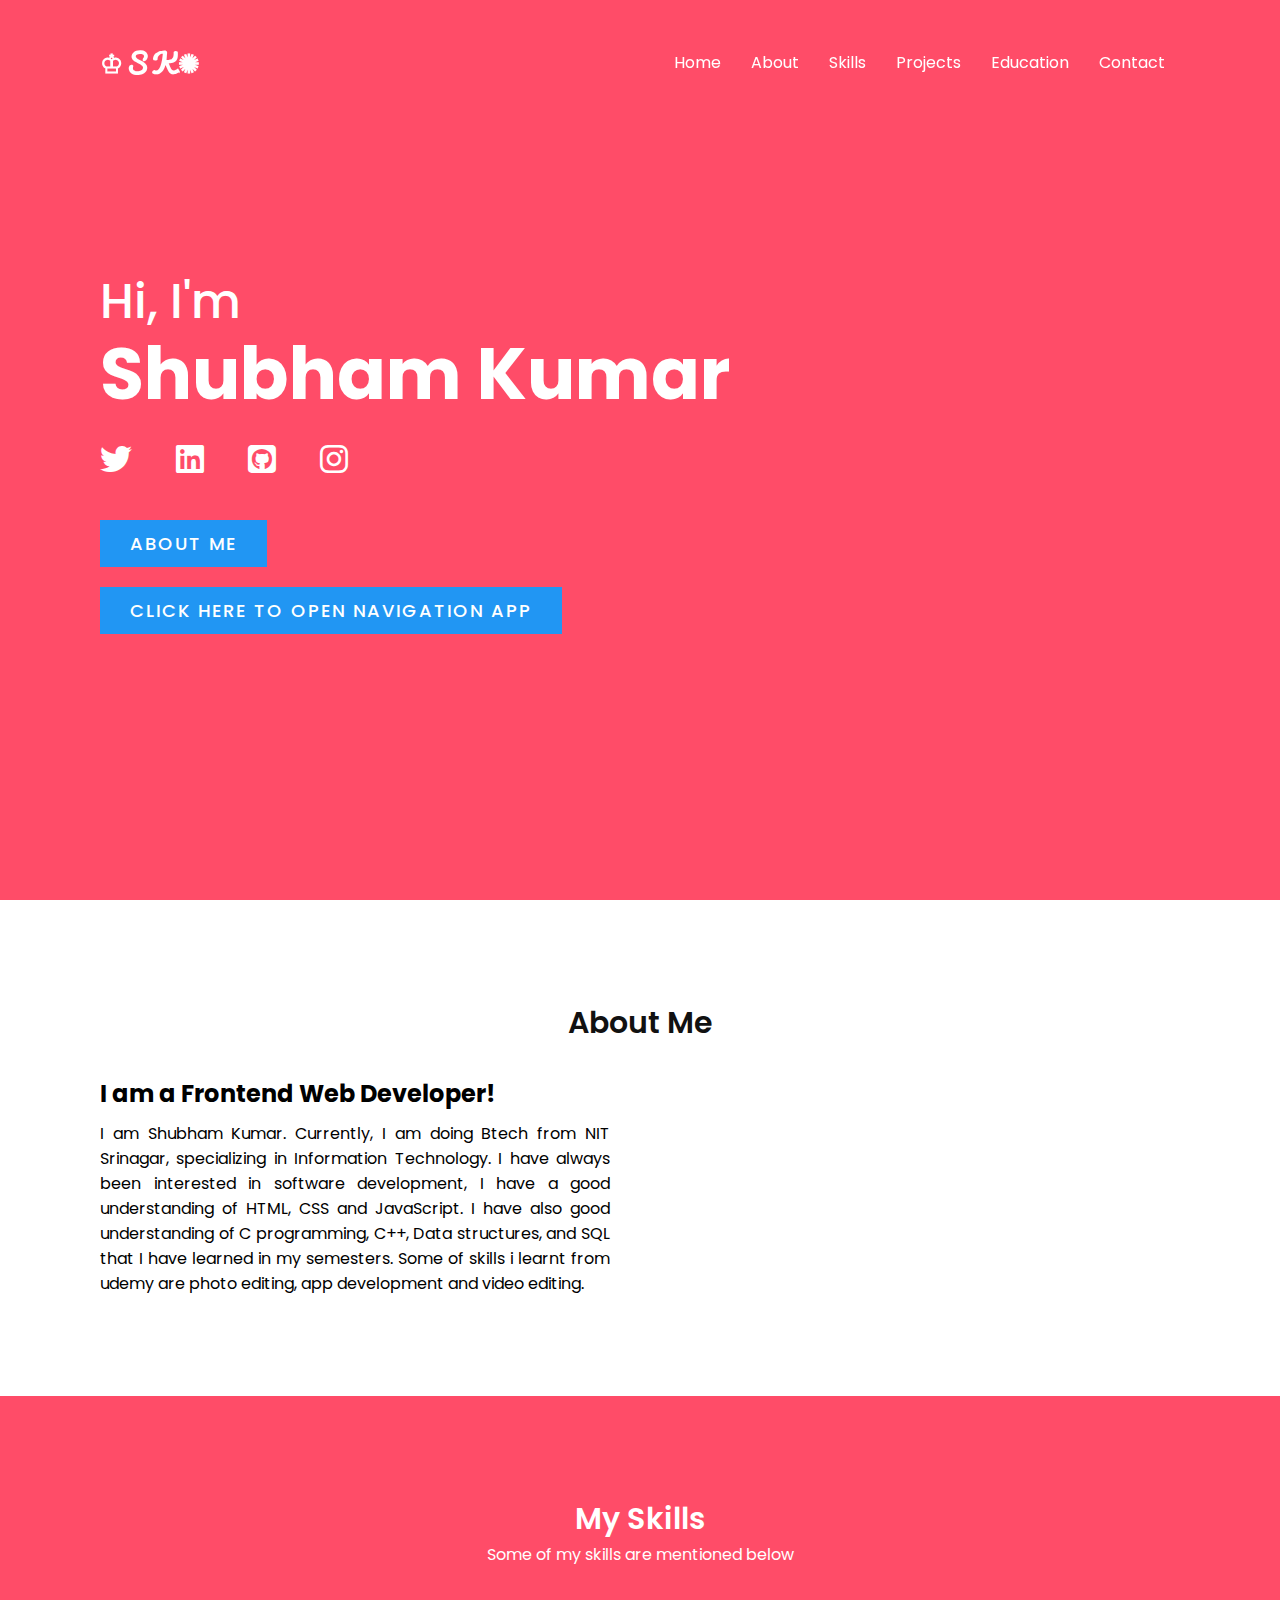
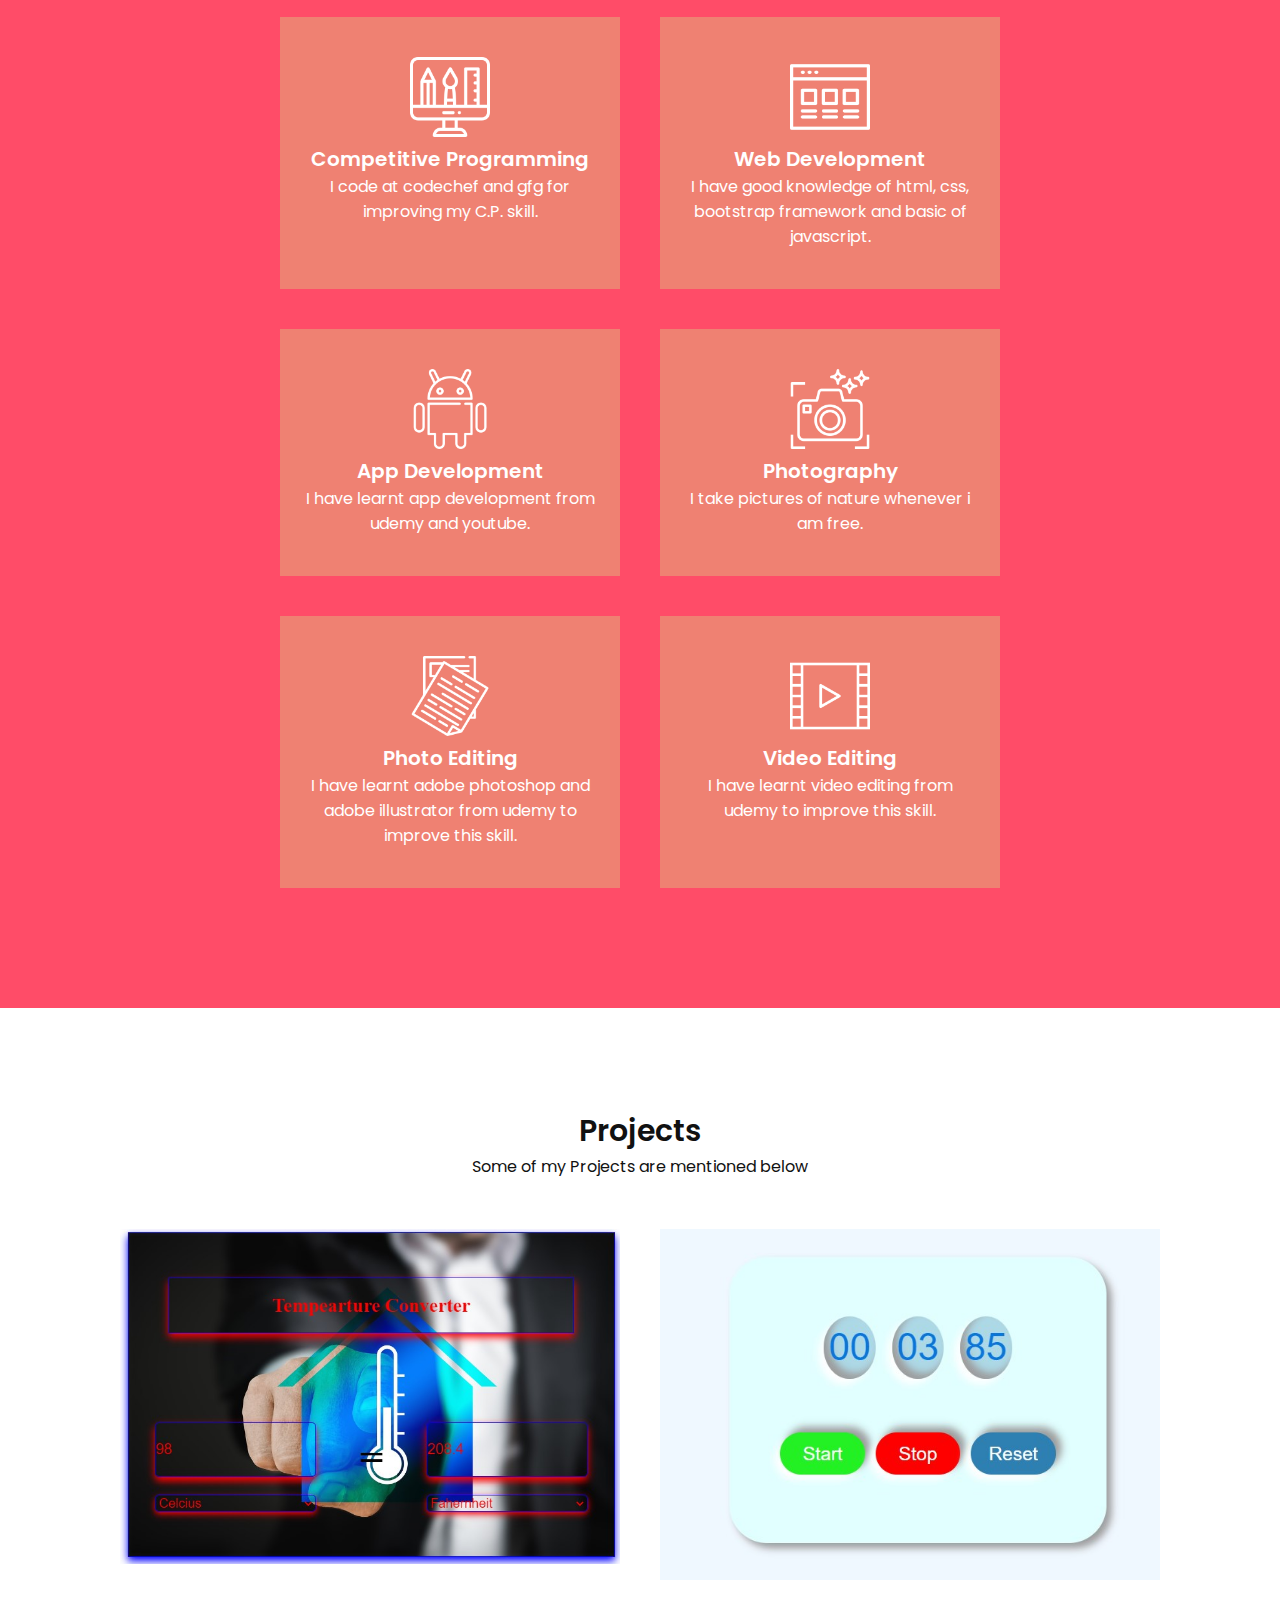
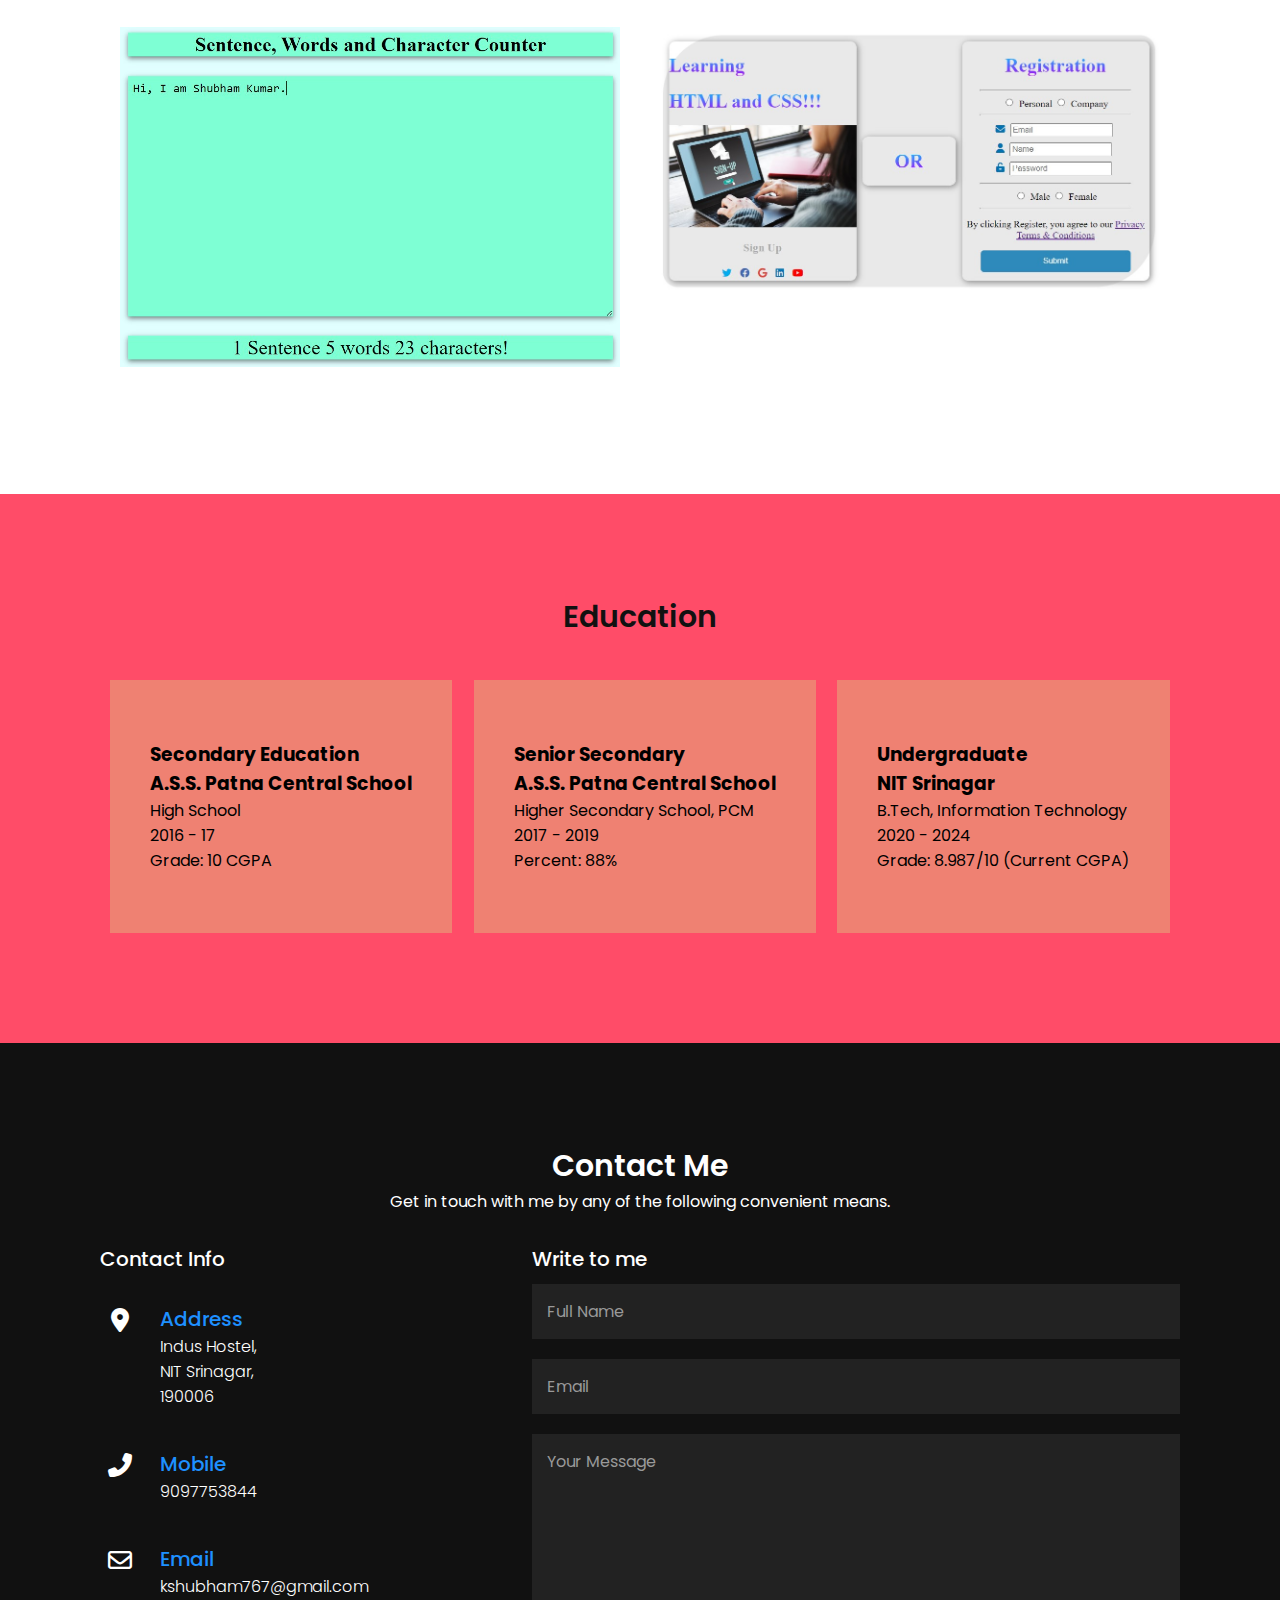
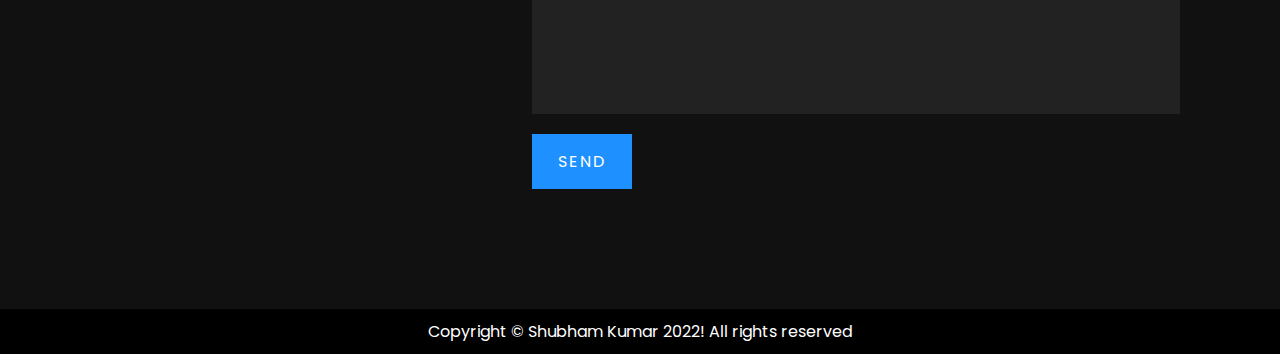
==== index.html @ 20bcbeb9 "Initial Commit" ====
<!DOCTYPE html>
<html lang="en">
<head>
  <meta charset="UTF-8" />
  <meta http-equiv="X-UA-Compatible" content="IE=edge" />
  <meta name="viewport" content="width=device-width, initial-scale=1.0" />
  <title>Personal Profile</title>
  <link rel="stylesheet" href="./css/styleprofile.css" />
  <link rel="stylesheet" href="https://use.fontawesome.com/releases/v5.15.4/css/all.css"
    integrity="sha384-DyZ88mC6Up2uqS4h/KRgHuoeGwBcD4Ng9SiP4dIRy0EXTlnuz47vAwmeGwVChigm" crossorigin="anonymous" />
  <link rel="stylesheet" href="https://cdnjs.cloudflare.com/ajax/libs/font-awesome/6.1.1/css/all.min.css">
</head>
<body>
  <header>
    <a href="#" class="logo logofont">&#9812;SK&#10042;</a>
    <div class="toggle" onclick="toggleMenu();"></div>
    <ul class="menu">
      <li><a href="#home" onclick="toggleMenu();">Home</a></li>
      <li><a href="#about" onclick="toggleMenu();">About</a></li>
      <li><a href="#skills" onclick="toggleMenu();">Skills</a></li>
      <li><a href="#project" onclick="toggleMenu();">Projects</a></li>
      <li>
        <a href="#education" onclick="toggleMenu();">Education</a>
      </li>
      <li><a href="#contact" onclick="toggleMenu();">Contact</a></li>
    </ul>
  </header>
  <section class="banner" id="home">
    <div class="textbx">
      <h2>
        Hi, I'm
        <br />
        <span> Shubham Kumar</span>
      </h2>
      <a href="https://twitter.com/kshubham767" target="_blank"><i
          class="social-icon fa-brands fa-twitter fa-2xl"></i></a>
      <a href="https://www.linkedin.com/in/shubham-kumar-219696179/" target="_blank"><i
          class="social-icon fa-brands fa-linkedin fa-2xl"></i></a>
      <a href="https://github.com/kshubham767" target="_blank"><i
          class="social-icon fa-brands fa-github-square fa-2xl"></i></a>
      <a href="https://www.instagram.com/shubham__singh__18/" target="_blank"><i
          class="social-icon fa-brands fa-instagram fa-2xl"></i></a><br>
      <a href="#about" class="btn">About Me</a><br>
      <a href="https://dash.gallery/dash-uber-rides-demo/" class="btn" target="_blank">Click Here To Open Navigation App</a>
    </div>
  </section>
  <section class="about" id="about">
    <div class="heading">
      <h2>About Me</h2>
    </div>
    <div class="content">
      <div class="contentbx w50">
        <h3>I am a Frontend Web Developer!</h3>
        <p>
          I am Shubham Kumar. Currently, I am doing Btech from NIT Srinagar, specializing
          in Information Technology. I have always been interested in software development,
          I have a good understanding of HTML, CSS and JavaScript. I have also good understanding of C programming, C++,
          Data structures,
          and SQL that I have learned in my semesters. Some of skills i learnt from udemy are photo editing, app
          development and video editing.
        </p>
      </div>
      <div class="w50">
        <img src="./images/img2.jpg" alt="" />
      </div>
    </div>
  </section>
  <section class="skills" id="skills">
    <div class="heading white">
      <h2>My Skills</h2>
      <p>Some of my skills are mentioned below</p>
    </div>
    <div class="content">
      <div class="skillsbx">
        <img src="./images/icon1.png" alt="" />
        <h2>Competitive Programming</h2>
        <p>
          I code at codechef and gfg for improving my C.P. skill.
        </p>
      </div>
      <div class="skillsbx">
        <img src="./images/icon2.png" alt="" />
        <h2>Web Development</h2>
        <p>
          I have good knowledge of html, css, bootstrap framework and basic of javascript.
        </p>
      </div>
      <div class="skillsbx">
        <img src="./images/icon3.png" alt="" />
        <h2>App Development</h2>
        <p>
          I have learnt app development from udemy and youtube.
        </p>
      </div>
      <div class="skillsbx">
        <img src="./images/icon4.png" alt="" />
        <h2>Photography</h2>
        <p>
          I take pictures of nature whenever i am free.
        </p>
      </div>
      <div class="skillsbx">
        <img src="./images/icon5.png" alt="" />
        <h2>Photo Editing</h2>
        <p>
          I have learnt adobe photoshop and adobe illustrator from udemy to improve this skill.
        </p>
      </div>
      <div class="skillsbx">
        <img src="./images/icon6.png" alt="" />
        <h2>Video Editing</h2>
        <p>
          I have learnt video editing from udemy to improve this skill.
        </p>
      </div>
    </div>
  </section>
  <section class="project" id="project">
    <div class="heading">
      <h2>Projects</h2>
      <p>Some of my Projects are mentioned below</p>
    </div>
    <div class="content">
      <div class="projectbx">
        <a href="./differentSections/TempConv/index.html" target="_blank"><img src="./images/proj1.jpg" alt="" /></a>
      </div>
      <div class="projectbx">
        <a href="./differentSections/Stopwatch/stopwatch.html" target="_blank"><img src="./images/proj2.jpg" alt="" /></a>
      </div>
      <div class="projectbx">
        <a href="./differentSections/Counter/index.html" target="_blank"><img src="./images/proj3.jpg" alt="" /></a>
      </div>
      <div class="projectbx">
        <a href="./differentSections/Registration/index.html" target="_blank"><img src="./images/proj4.jpg" alt="" /></a>
      </div>
    </div>
  </section>
  <section class="education" id="education">
    <div class="heading">
      <h2>Education</h2>
      <p>
      </p>
    </div>
    <div class="content">
      <div class="educationbx">
        <h3>Secondary Education<br><span>A.S.S. Patna Central School</span></h3>
        <p>
          High School<br>
          2016 - 17<br>
          Grade: 10 CGPA
        </p>
      </div>
      <div class="educationbx">
        <h3>Senior Secondary<br><span>A.S.S. Patna Central School</span></h3>
        <p>
          Higher Secondary School, PCM<br>
          2017 - 2019<br>
          Percent: 88%
        </p>
      </div>
      <div class="educationbx">
        <h3>Undergraduate <br><span>NIT Srinagar</span></h3>
        <p>
          B.Tech, Information Technology<br>
          2020 - 2024<br>
          Grade: 8.987/10 (Current CGPA)
        </p>
      </div>
    </div>
  </section>
  <!--Contact me-->
  <section class="contact" id="contact">
    <div class="heading white">
      <h2>Contact Me</h2>
      <p>
        Get in touch with me by any of the following convenient means.
      </p>
    </div>
    <div class="content">
      <div class="contactinfo">
        <h3>Contact Info</h3>
        <div class="contactinfobx">
          <div class="box">
            <div class="icon">
              <i class="fas fa-map-marker-alt"></i>
            </div>
            <div class="text">
              <h3>Address</h3>
              <p>
                Indus Hostel, <br />NIT Srinagar,<br />190006
              </p>
            </div>
          </div>
          <div class="box">
            <div class="icon">
              <i class="fas fa-phone-alt"></i>
            </div>
            <div class="text">
              <h3>Mobile</h3>
              <p>9097753844</p>
            </div>
          </div>
          <div class="box">
            <div class="icon">
              <i class="far fa-envelope"></i>
            </div>
            <div class="text">
              <h3>Email</h3>
              <p>kshubham767@gmail.com</p>
            </div>
          </div>
        </div>
      </div>
      <div class="formbx">
        <form action="">
          <h3>Write to me</h3>
          <input type="text" id="text" placeholder="Full Name" />
          <input type="email" id="email" placeholder="Email" />
          <textarea name="" id="" cols="25" rows="10" placeholder="Your Message"></textarea>
          <input type="submit" id="submit" value="Send" />
        </form>
      </div>
    </div>
  </section>
  <section class="copyright">
    <p>Copyright &copy; Shubham Kumar 2022! All rights reserved</p>
  </section>
  <script>
    window.addEventListener("scroll", function () {
      var header = document.querySelector("header");
      header.classList.toggle("sticky", window.scrollY > 0);
    });
    function toggleMenu() {
      var menuToggle = document.querySelector(".toggle");
      menuToggle.classList.toggle("active");
      var menu = document.querySelector(".menu");
      menu.classList.toggle("active");
    }
  </script>
</body>
</html>
---- css/styleprofile.css ----
@import url("https://fonts.googleapis.com/css2?family=Poppins:wght@300;400;600;700&display=swap");
* {
  margin: 0;
  padding: 0;
  box-sizing: border-box;
  font-family: "Poppins", sans-serif;
  scroll-behavior: smooth;
}
@font-face {
  font-family: fontlogo;
  src: url("../fonts/Pacifico.ttf");
}
section {
  padding: 100px;
}
.banner {
  background:#ff4c68;
  min-height: 100vh;
  position: relative;
  background-size: cover;
  background-position: right;
  display: flex;
  justify-content: space-between;
  align-items: center;
}
.banner h2 {
  font-size: 3em;
  color: #fff;
  font-weight: 500;
  line-height: 1.5em;
}
.banner h2 span {
  font-size: 1.5em;
  font-weight: 700;
}
.banner h3 {
  font-size: 1.5em;
  color: #fff;
  font-weight: 500;
}
.social-icon{
  margin: 40px 40px 40px 0px;
  color: #fff;
}
.btn {
  position: relative;
  background: #2196f3;
  display: inline-block;
  color: #fff;
  padding: 10px 30px;
  font-size: 18px;
  text-transform: uppercase;
  text-decoration: none;
  margin-top: 20px;
  letter-spacing: 2px;
  font-weight: 500;
}
header {
  position: fixed;
  top: 0;
  left: 0;
  padding: 40px 100px;
  z-index: 1000;
  width: 100%;
  display: flex;
  justify-content: space-between;
  align-items: center;
  transition: 0.5s;
}
/* ... */

header.sticky {
  background: #fff;
  padding: 30px 100px;
  box-shadow: 0 5px 20px rgba(0, 0, 0, 0.1);
}

/* ... */
header .logo {
  color: #fff;
  font-weight: 700;
  letter-spacing: 3px;
  font-size: 1.6rem;
  text-transform: uppercase;
  text-decoration: none;
}

.logofont {
  font-family: fontlogo;
}

/* ... */

header.sticky .logo {
  color: #111;
}
/* ... */

header ul {
  position: relative;
  display: flex;
}
header ul li {
  list-style-type: none;
  position: relative;
}
header ul li a {
  position: relative;
  display: inline-block;
  color: #fff;
  margin: 0 15px;
  text-decoration: none;
}
/* .... */

header.sticky ul li a {
  color: #111;
}
/* .... */

.heading {
  width: 100%;
  text-align: center;
  margin-bottom: 30px;
  color: #111;
}
.heading h2 {
  font-weight: 600;
  font-size: 30px;
}
.content {
  display: flex;
  justify-content: space-between;
}
.contentbx h3 {
  font-size: 24px;
  margin-bottom: 10px;
}
.contentbx {
  padding-right: 30px;
}
.contentbx p {
  text-align: justify;
}
.w50 {
  min-width: 50%;
}
.w50 img {
  max-width: 100%;
}
.skills {
  background: #ff4c68;
}
.heading.white {
  color: #fff;
}
.skills .content {
  display: flex;
  justify-content: center;
  flex-wrap: wrap;
  /* flex-direction: row; */
}
.skills .content .skillsbx {
  padding: 40px 20px;
  background: #ef8172;
  color: #fff;
  max-width: 340px;
  margin: 20px;
  text-align: center;
  transition: 0.5s;
}
.skills .content .skillsbx:hover {
  background: dodgerblue;
}
.skills .content .skillsbx img {
  max-width: 80px;
  filter: invert(1);
}
.skills .content .skillsbx h2 {
  font-size: 20px;
  font-weight: 600;
}

.project .content {
  display: flex;
  justify-content: space-between;
  flex-wrap: wrap;
}
.project .content .projectbx {
  width: 50%;
  padding: 20px;
}
.project .content .projectbx img {
  max-width: 100%;
}
.education{
  background:#ff4c68;
}
.education .content {
  display: flex;
  justify-content: space-between;
  flex-wrap: wrap;
}
.education .content .educationbx {
  max-width: calc(50% - 40px);
  padding: 60px 40px;
  margin: 10px;
  background: #ef8172;
}
.education .content .educationbx:hover {
  background: dodgerblue;
}
.eduaction .content .educationbx p {
  color: #fff;
  font-style: italic;
  font-size: 16px;
  font-weight: 200;
}
.education .content .eduactionbx h3 {
  text-align: end;
  font-size: 20px;
  font-weight: 600;
  color: #fff;
  line-height: 1em;
}
.eduaction .content .educationbx h3 span {
  font-size: 14px;
  font-weight: 400;
}

.contact {
  background: #111;
}

.formbx {
  min-width: 60%;
}
.formbx form {
  display: flex;
  flex-direction: column;
}

.formbx form h3,
.contactinfo h3 {
  color: #fff;
  font-size: 20px;
  font-weight: 500;
  margin-bottom: 10px;
}

.formbx form input,
.formbx form textarea {
  margin-bottom: 20px;
  padding: 15px;
  font-size: 16px;
  border: none;
  outline: none;
  background: #222;
  color: #fff;
  resize: none;
}
.formbx form textarea {
  min-height: 200px;
}

.formbx form input::placeholder,
.formbx form textarea::placeholder {
  color: #999;
}

.formbx form input[type="submit"] {
  max-width: 100px;
  background: dodgerblue;
  cursor: pointer;
  text-transform: uppercase;
  letter-spacing: 2px;
}

.contactinfo {
  min-width: 40%;
}
.contactinfobx {
  position: relative;
}
.contactinfobx .box {
  position: relative;
  padding: 20px 0;
  display: flex;
}
.contactinfobx .box .icon {
  min-width: 40px;
  padding-top: 4px;
  color: #fff;
  display: flex;
  justify-content: center;
  align-items: flex-start;
  font-size: 24px;
}
.contactinfobx .box .text {
  display: flex;
  margin-left: 20px;
  font-size: 16px;
  color: #fff;
  flex-direction: column;
  font-weight: 300;
}
.contactinfobx .box .text h3 {
  color: dodgerblue;
  font-weight: 500;
  margin-bottom: 0;
}

.copyright {
  background: #000;
  color: #fff;
  padding: 10px;
  text-align: center;
}
.autoinput {
  color: dodgerblue;
}


/* responsive layout */

@media (max-width: 991px) {
  header,
  header.sticky {
    padding: 20px 50px;
    z-index: 3;
  }
  .menu {
    position: fixed;
    top: 85px;
    left: -100%;
    display: block;
    padding: 100px 50px;
    text-align: center;
    width: 100%;
    height: 100vh;
    background: #fff;
    transition: 0.5s;
    border-top: 1px solid rgba(0, 0, 0, 0.2);
    z-index: 2;
  }
  .menu.active {
    left: 0;
  }
  header ul li a {
    color: #111;
    font-size: 24px;
    margin: 10px;
  }
  .toggle {
    width: 40px;
    height: 40px;
    background: url("../images/menu.png");
    background-position: center;
    background-repeat: no-repeat;
    background-size: 30px;
    cursor: pointer;
  }
  .toggle.active {
    background: url("./../images/close.png");
    background-position: center;
    background-repeat: no-repeat;
    background-size: 25px;
    cursor: pointer;
  }
  header.sticky .toggle {
    filter: invert(1);
  }

  section {
    padding: 100px 50px;
  }
  .banner {
    padding: 150px 50px 100px;
  }
  .banner h2 {
    font-size: 1.5em;
  }
  .banner h3 {
    font-size: 1em;
  }
  .social-icon{
    margin:40px 20px 40px 0px;
    color: #fff;
  }
  .btn {
    margin-top: 10px;
    padding: 10px 20px;
    font-size: 16px;
  }
  .heading h2 {
    font-size: 24px;
  }
  .contentbx h3 {
    font-size: 20px;
  }
  .content {
    flex-direction: column;
  }
  .w50 {
    min-width: 50%;
    margin-bottom: 20px;
  }

  .skills .content {
    display: flex;
    justify-content: center;
    align-items: center;
  }

  .skills .content .skillsbx {
    margin: 10px;
  }
  .project .content .projectbx {
    width: 100%;
    padding: 10px;
  }

  .education .content .educationbx {
    max-width: calc(100% - 20px);
    padding: 40px 20px;
    margin: 10px;
    background: #ef8172;
  }
  .contactinfo {
    min-width: 40%;
    margin: 20px 0;
  }
}
@media (max-width: 420px) {
  header,
  header.stciky {
    padding: 20px 20px;
  }
  .banner {
    padding: 150px 20px 100px;
  }
  section {
    padding: 100px 20px;
  }
}
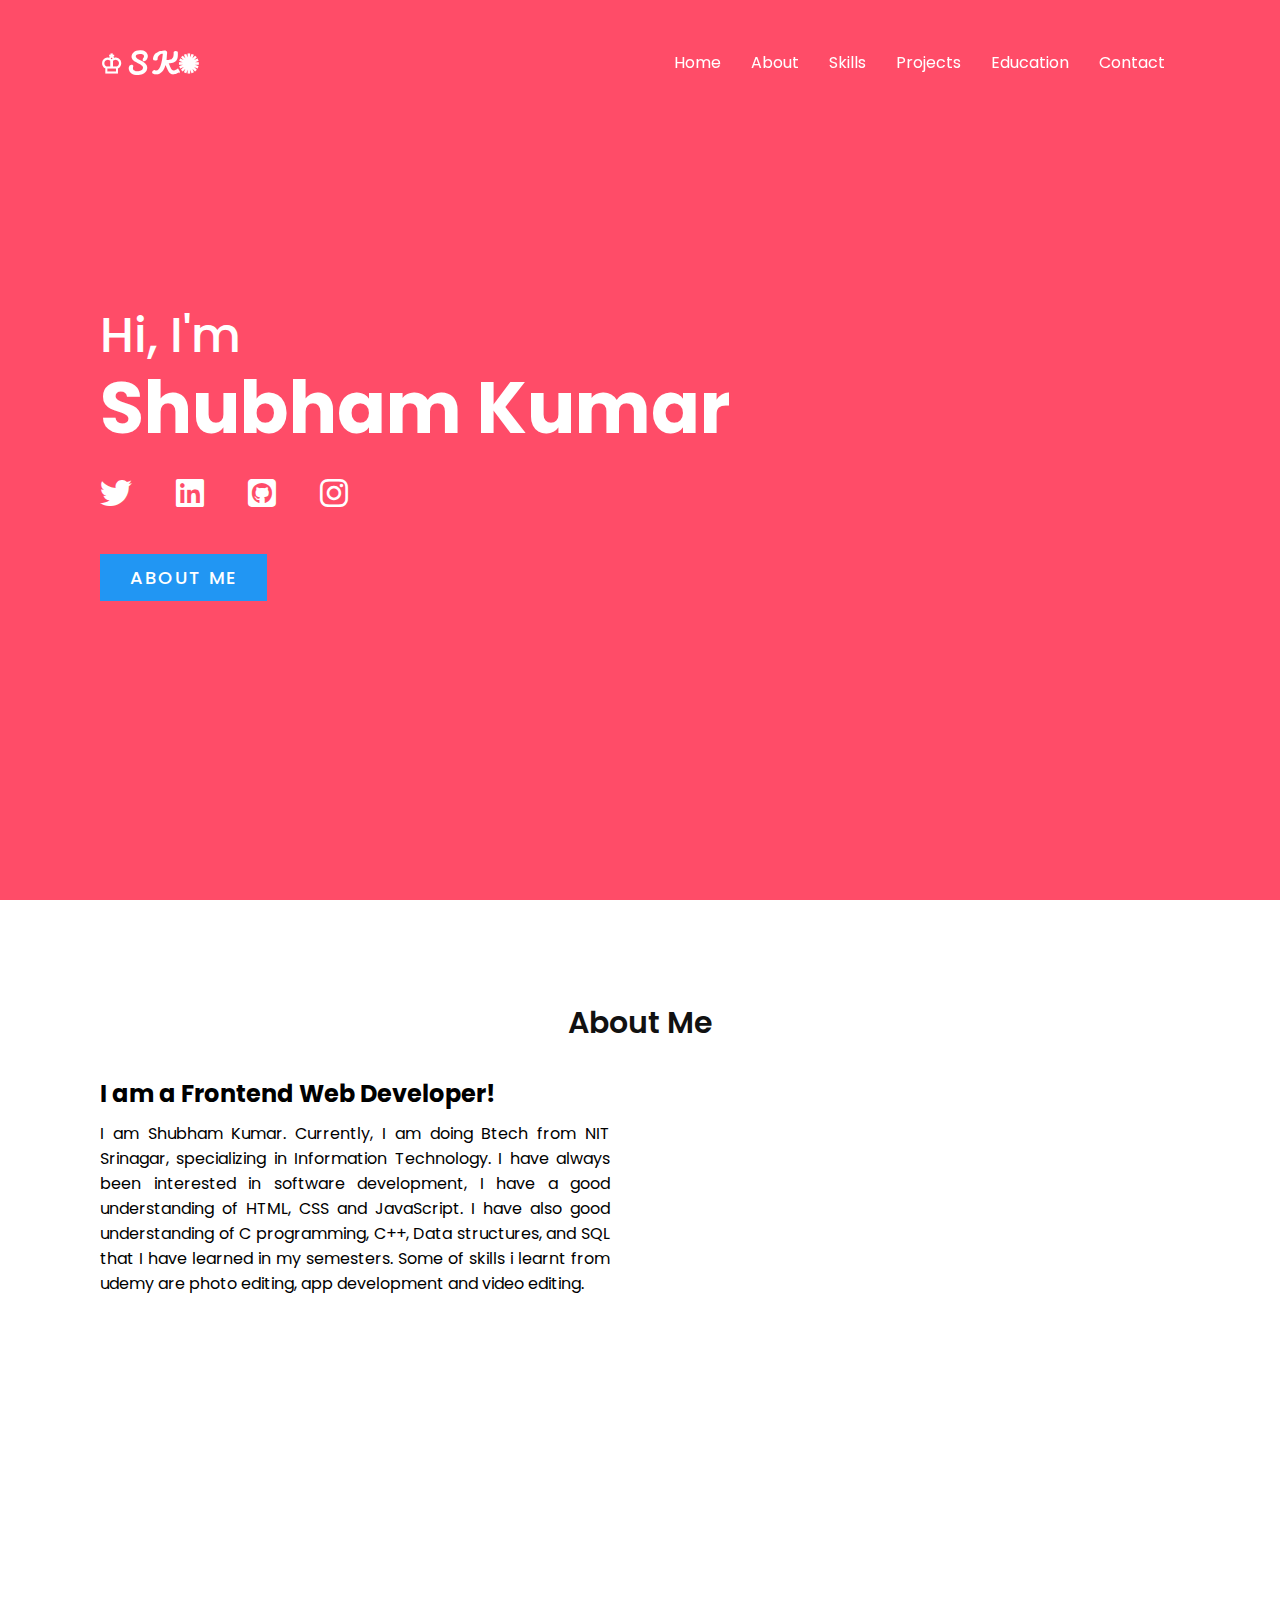
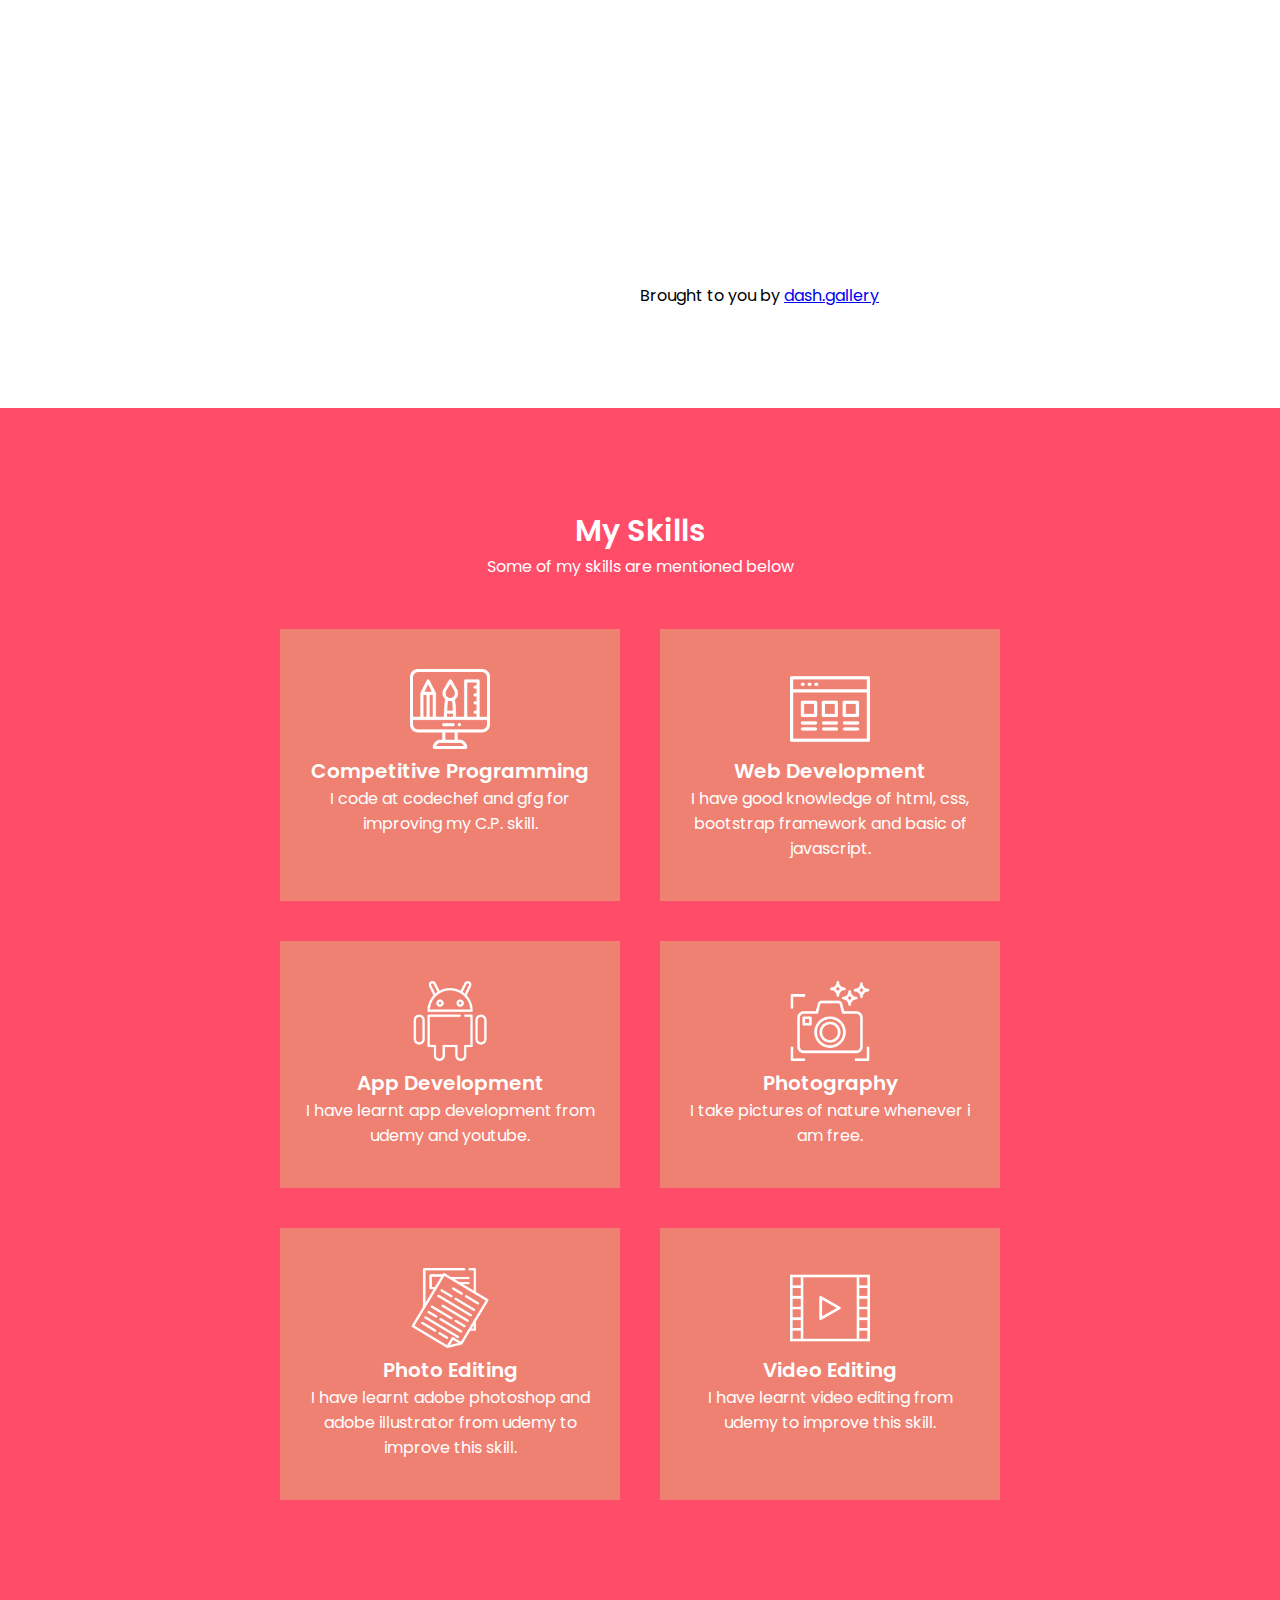
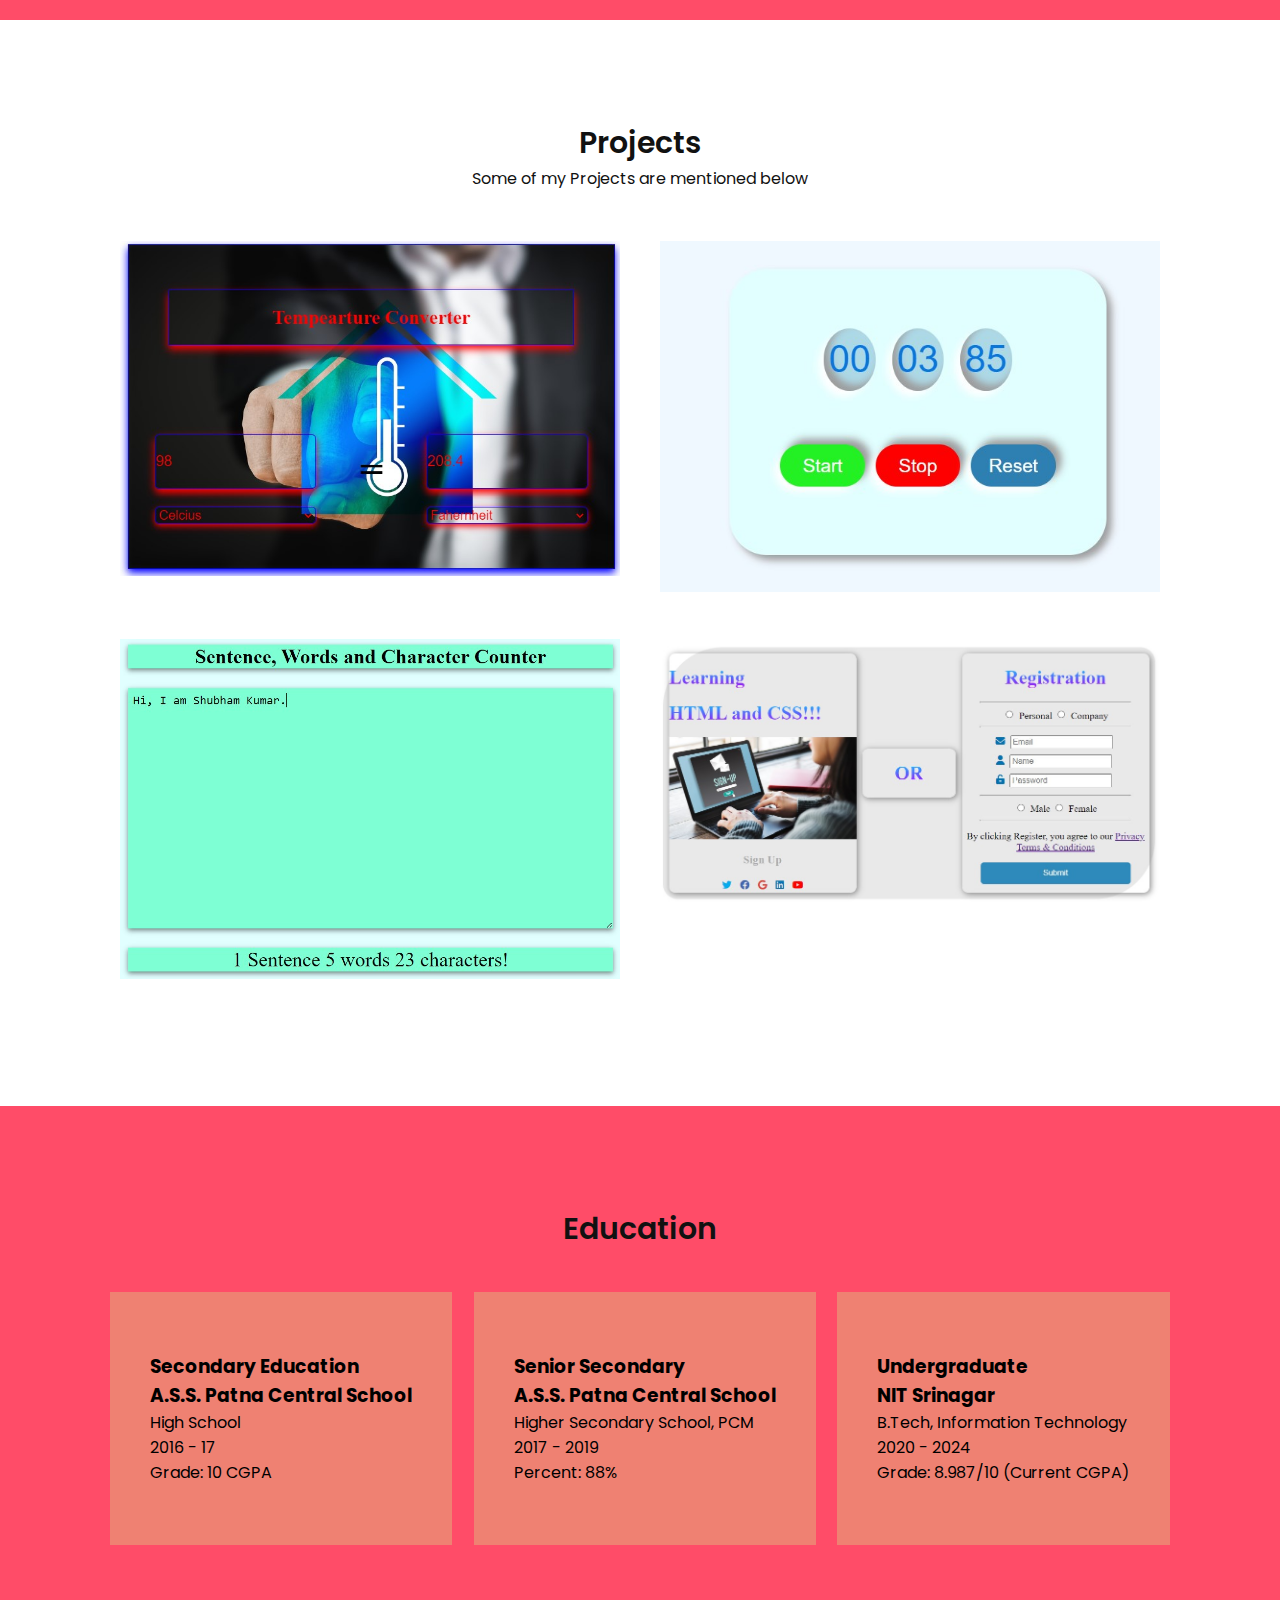
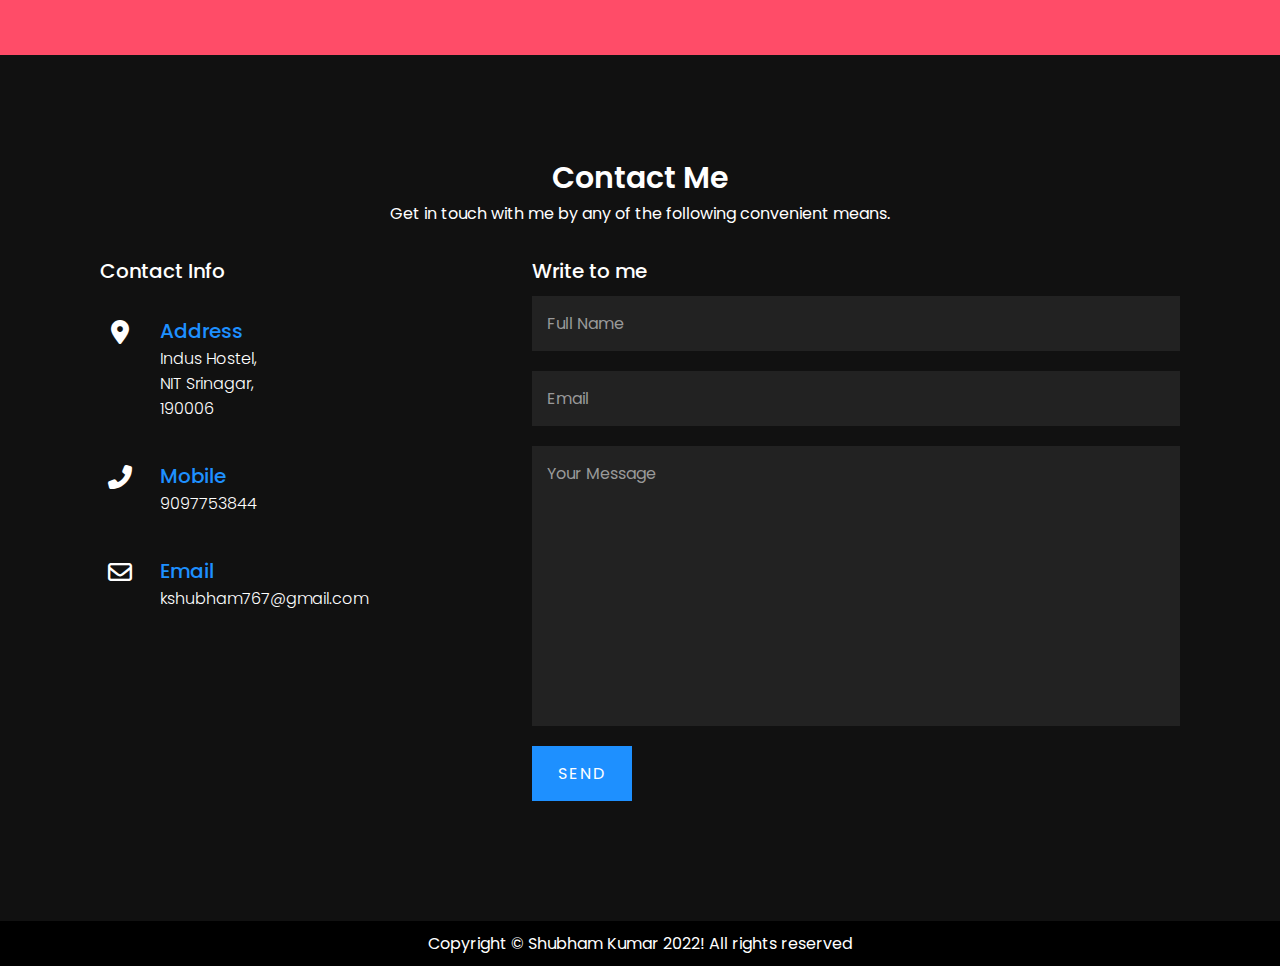
==== commit 7bc2cf5a: "Master" ====
--- a/index.html
+++ b/index.html
@@ -1,5 +1,6 @@
 <!DOCTYPE html>
 <html lang="en">
+
 <head>
   <meta charset="UTF-8" />
   <meta http-equiv="X-UA-Compatible" content="IE=edge" />
@@ -10,6 +11,7 @@
     integrity="sha384-DyZ88mC6Up2uqS4h/KRgHuoeGwBcD4Ng9SiP4dIRy0EXTlnuz47vAwmeGwVChigm" crossorigin="anonymous" />
   <link rel="stylesheet" href="https://cdnjs.cloudflare.com/ajax/libs/font-awesome/6.1.1/css/all.min.css">
 </head>
+
 <body>
   <header>
     <a href="#" class="logo logofont">&#9812;SK&#10042;</a>
@@ -41,7 +43,6 @@
       <a href="https://www.instagram.com/shubham__singh__18/" target="_blank"><i
           class="social-icon fa-brands fa-instagram fa-2xl"></i></a><br>
       <a href="#about" class="btn">About Me</a><br>
-      <a href="https://dash.gallery/dash-uber-rides-demo/" class="btn" target="_blank">Click Here To Open Navigation App</a>
     </div>
   </section>
   <section class="about" id="about">
@@ -61,7 +62,10 @@
         </p>
       </div>
       <div class="w50">
-        <img src="./images/img2.jpg" alt="" />
+        <!-- <img src="./images/img2.jpg" alt="" /> -->
+        <iframe src="https://dash.gallery/dash-uber-rides-demo/" width="100%" height="800px" frameBorder="0"
+        style="border: 0;"></iframe><br>Brought to you by <a href="https://dash.gallery/dash-uber-rides-demo/"
+        target="_blank">dash.gallery</a>
       </div>
     </div>
   </section>
@@ -125,13 +129,15 @@
         <a href="./differentSections/TempConv/index.html" target="_blank"><img src="./images/proj1.jpg" alt="" /></a>
       </div>
       <div class="projectbx">
-        <a href="./differentSections/Stopwatch/stopwatch.html" target="_blank"><img src="./images/proj2.jpg" alt="" /></a>
+        <a href="./differentSections/Stopwatch/stopwatch.html" target="_blank"><img src="./images/proj2.jpg"
+            alt="" /></a>
       </div>
       <div class="projectbx">
         <a href="./differentSections/Counter/index.html" target="_blank"><img src="./images/proj3.jpg" alt="" /></a>
       </div>
       <div class="projectbx">
-        <a href="./differentSections/Registration/index.html" target="_blank"><img src="./images/proj4.jpg" alt="" /></a>
+        <a href="./differentSections/Registration/index.html" target="_blank"><img src="./images/proj4.jpg"
+            alt="" /></a>
       </div>
     </div>
   </section>
@@ -238,4 +244,5 @@
     }
   </script>
 </body>
+
 </html>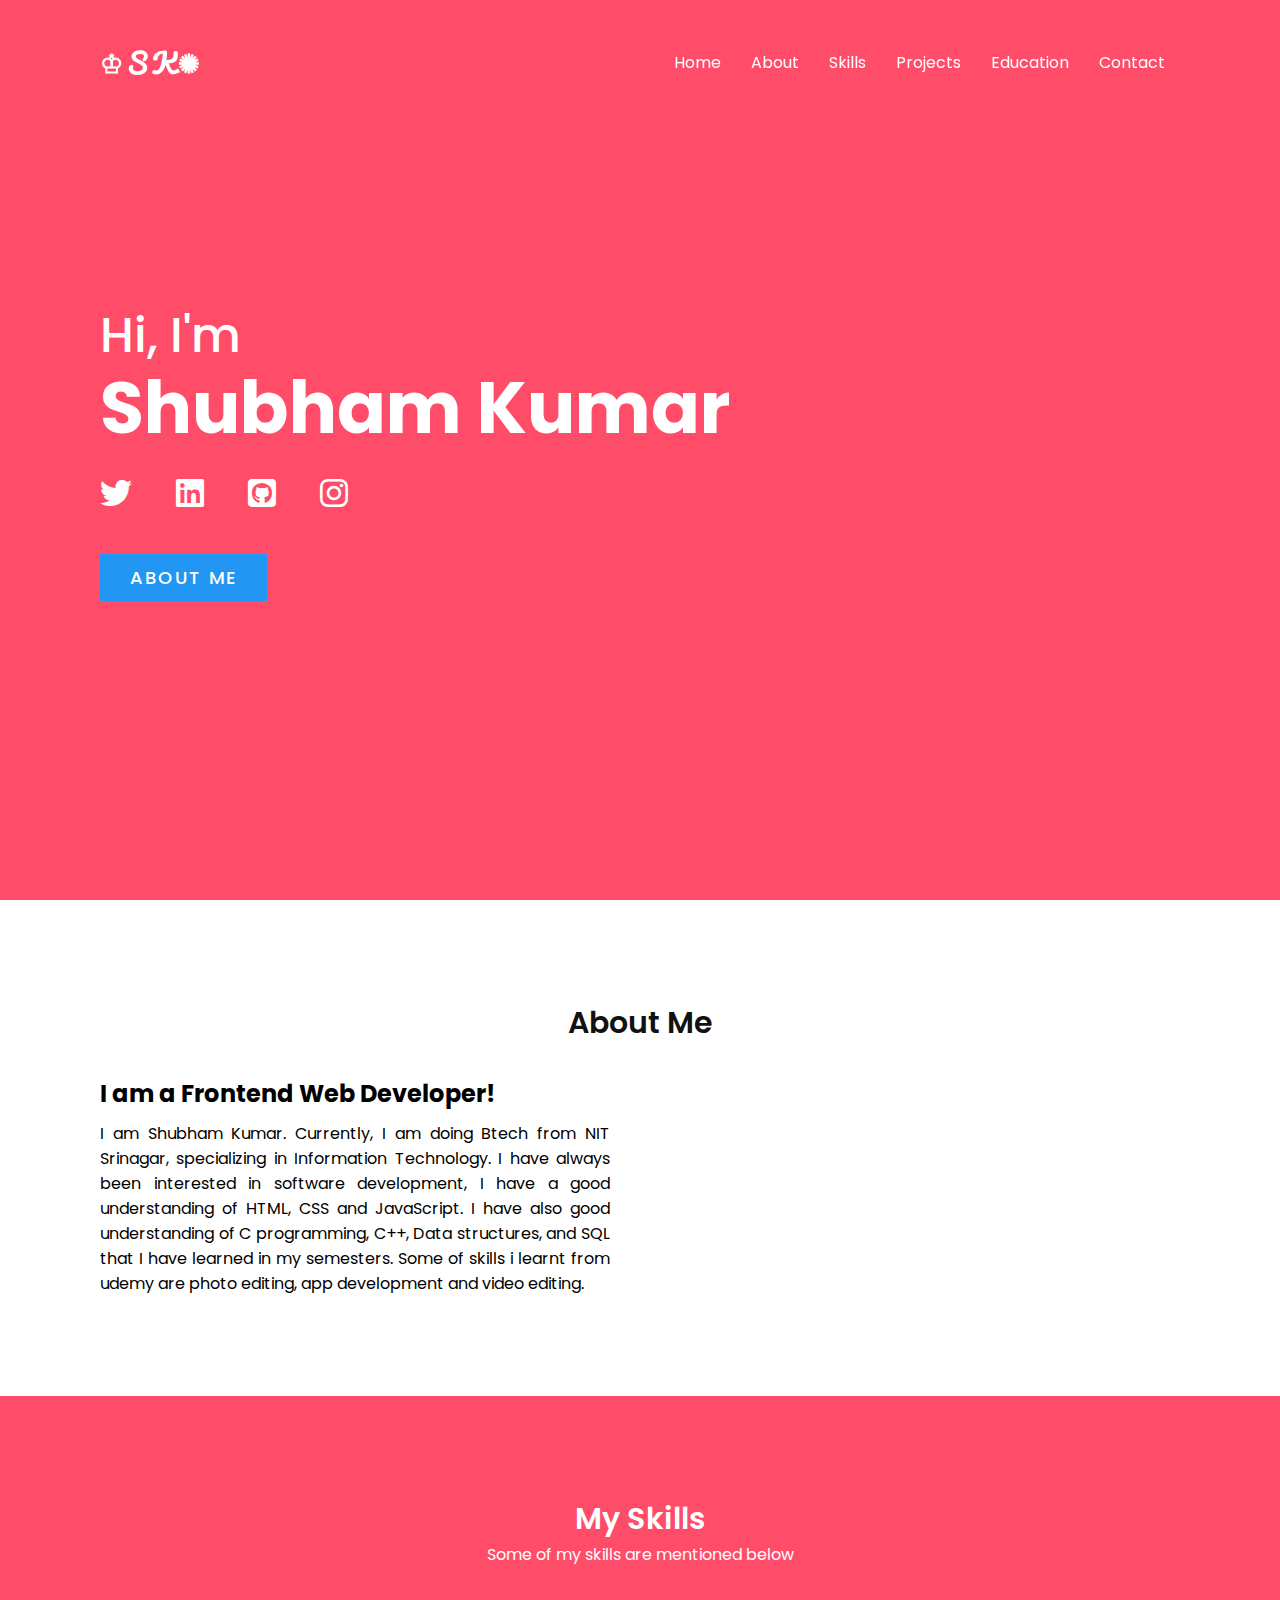
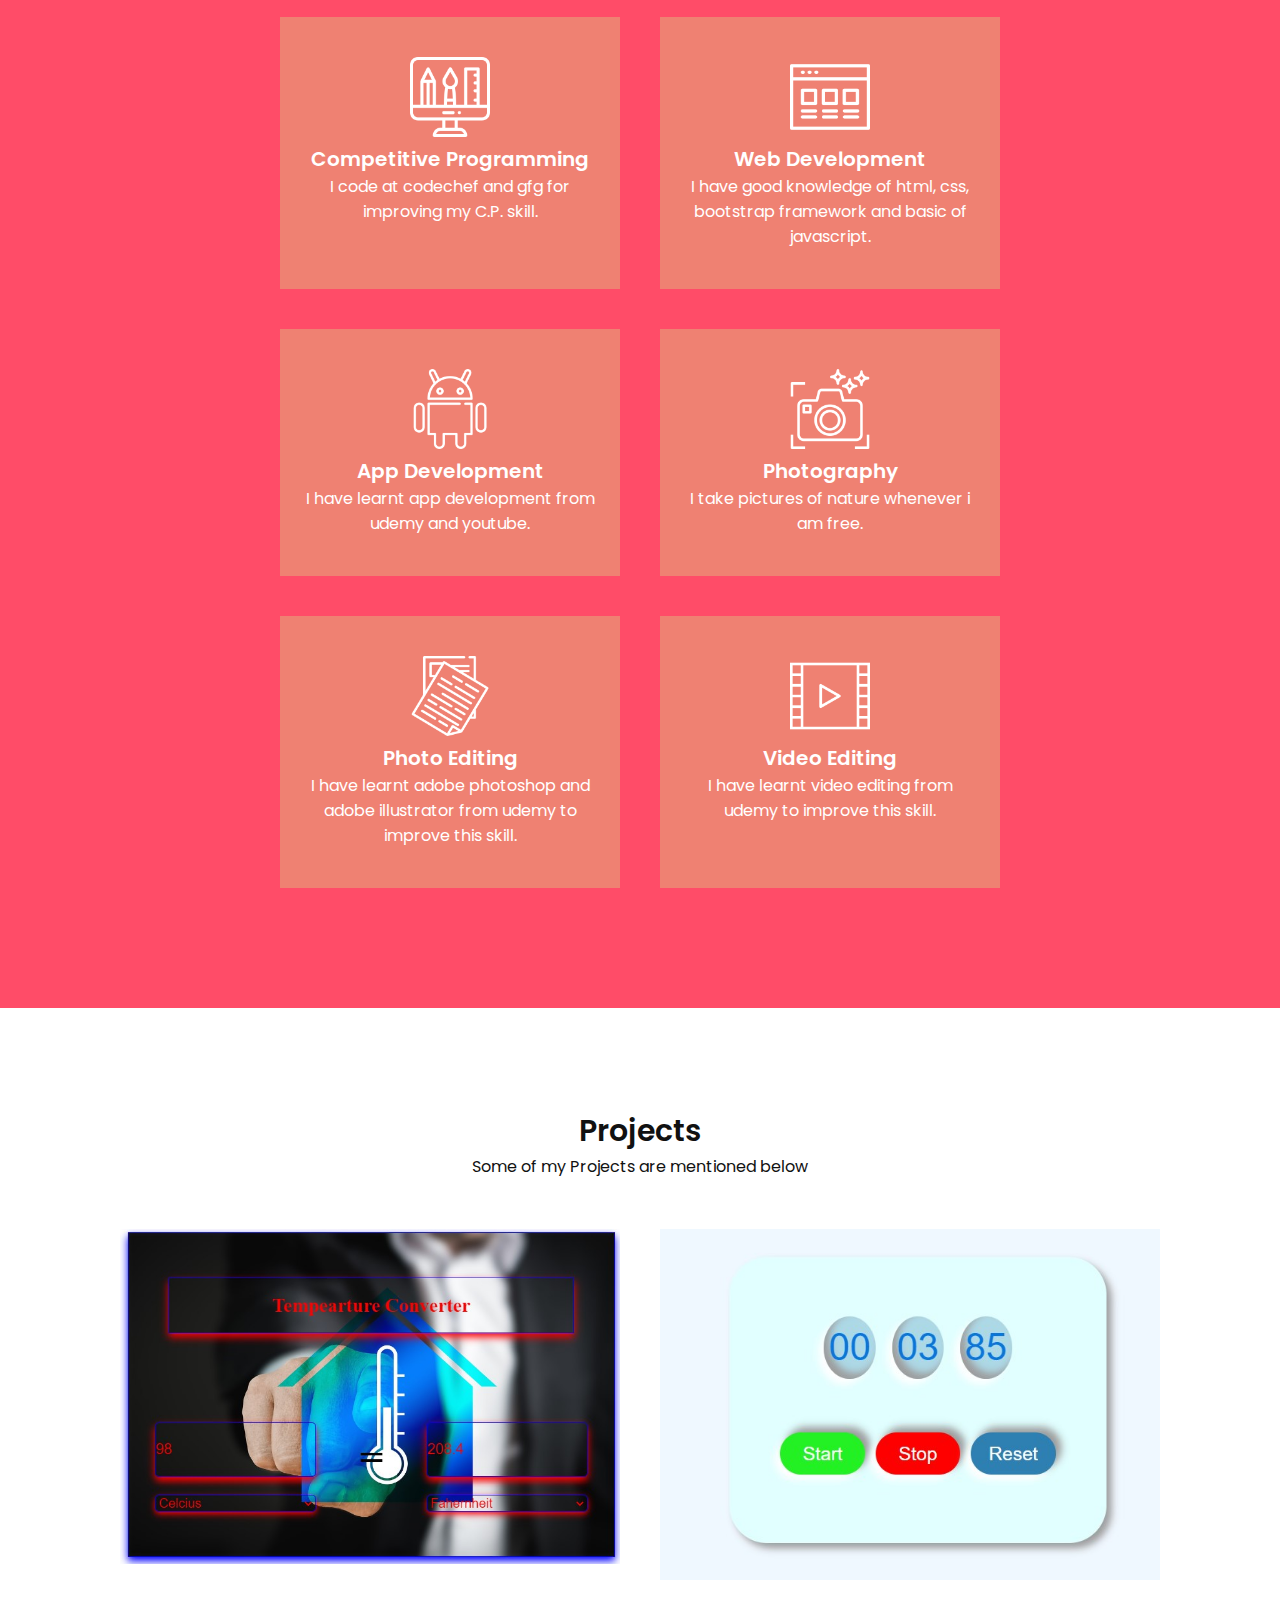
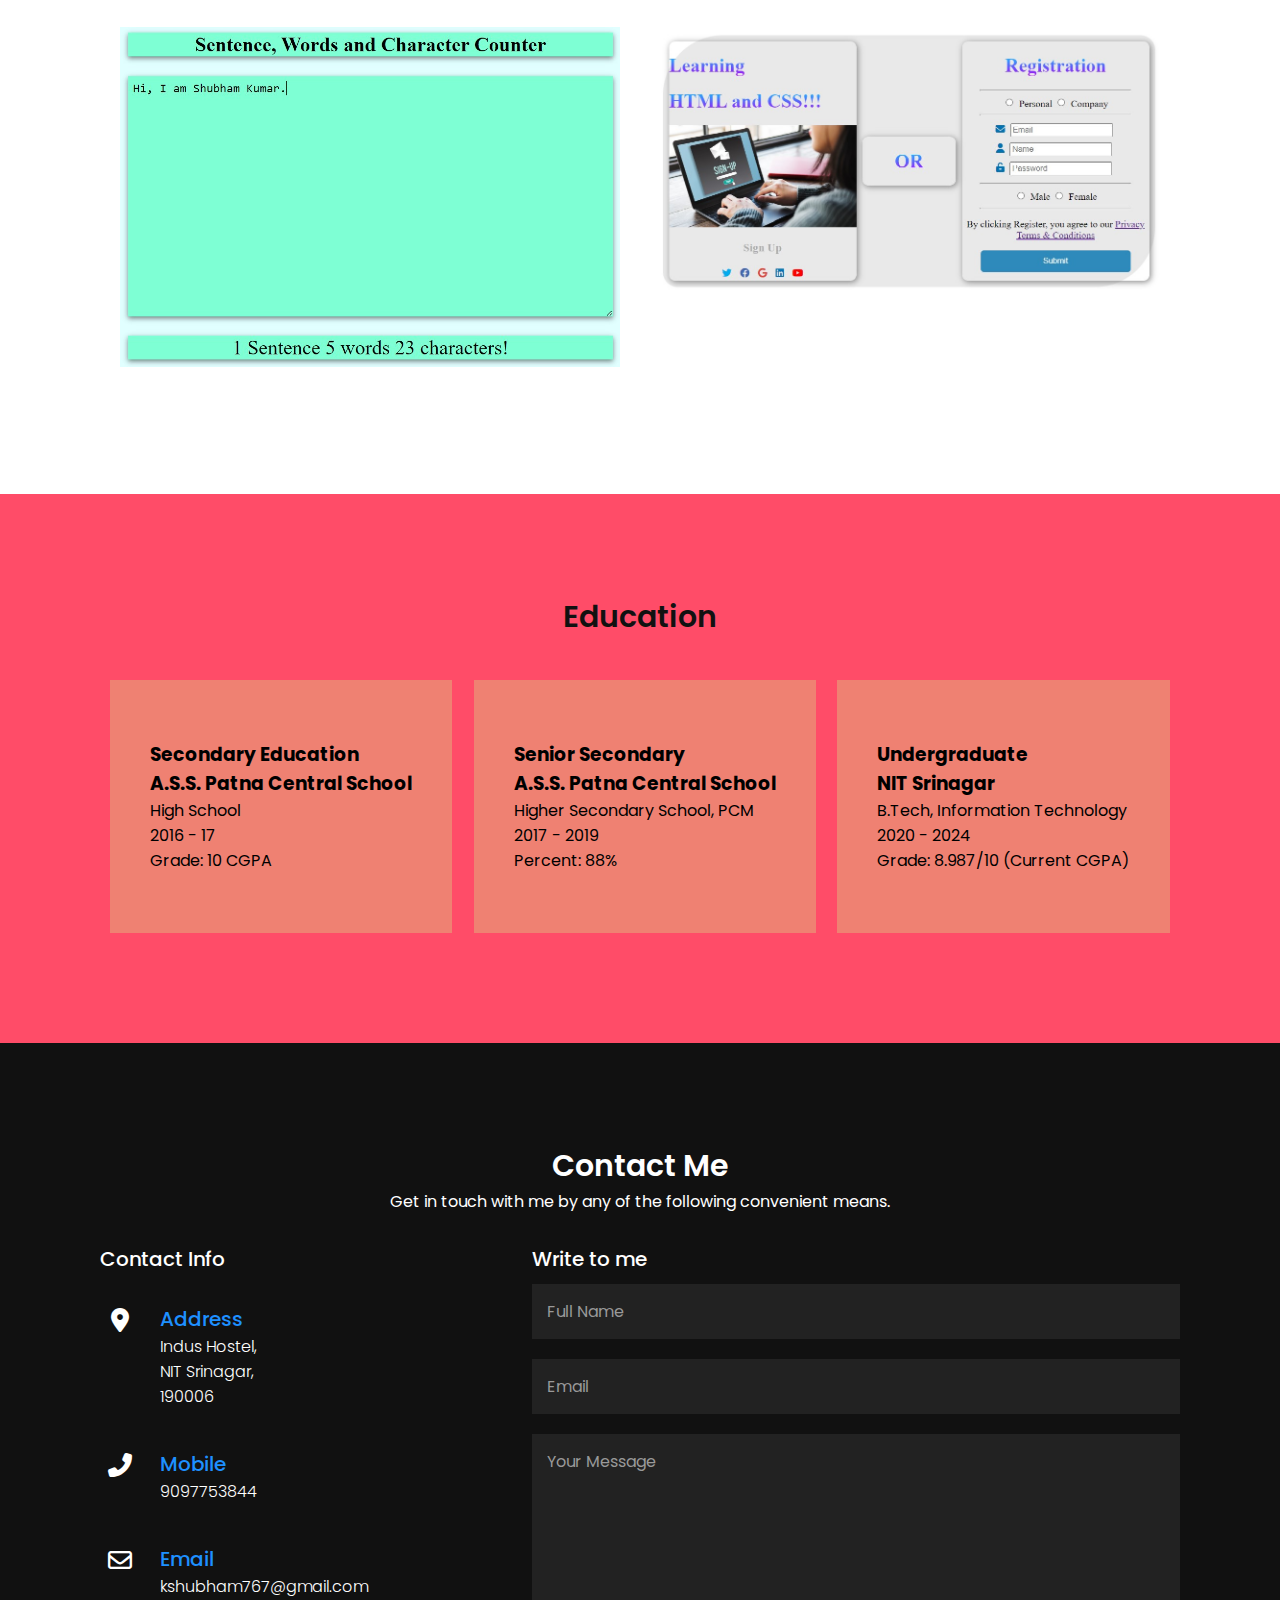
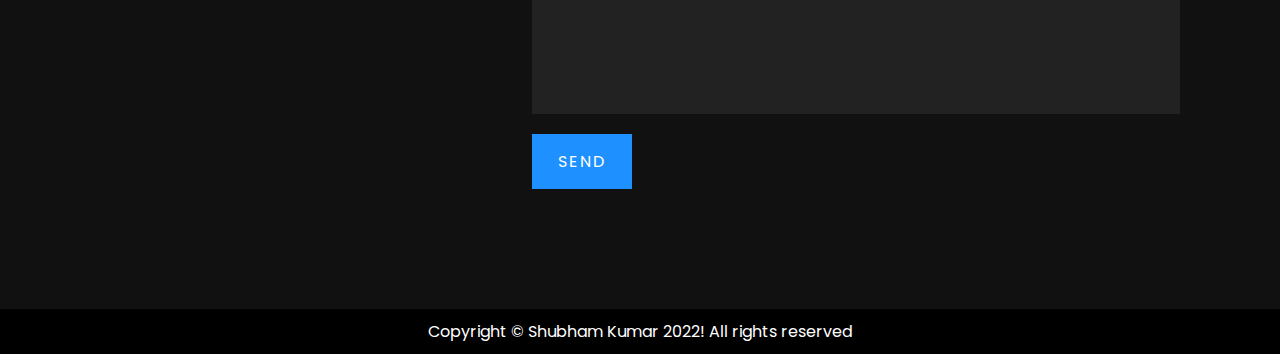
==== commit 54915afd: "image update" ====
--- a/index.html
+++ b/index.html
@@ -1,248 +1,254 @@
-<!DOCTYPE html>
-<html lang="en">
-
-<head>
-  <meta charset="UTF-8" />
-  <meta http-equiv="X-UA-Compatible" content="IE=edge" />
-  <meta name="viewport" content="width=device-width, initial-scale=1.0" />
-  <title>Personal Profile</title>
-  <link rel="stylesheet" href="./css/styleprofile.css" />
-  <link rel="stylesheet" href="https://use.fontawesome.com/releases/v5.15.4/css/all.css"
-    integrity="sha384-DyZ88mC6Up2uqS4h/KRgHuoeGwBcD4Ng9SiP4dIRy0EXTlnuz47vAwmeGwVChigm" crossorigin="anonymous" />
-  <link rel="stylesheet" href="https://cdnjs.cloudflare.com/ajax/libs/font-awesome/6.1.1/css/all.min.css">
-</head>
-
-<body>
-  <header>
-    <a href="#" class="logo logofont">&#9812;SK&#10042;</a>
-    <div class="toggle" onclick="toggleMenu();"></div>
-    <ul class="menu">
-      <li><a href="#home" onclick="toggleMenu();">Home</a></li>
-      <li><a href="#about" onclick="toggleMenu();">About</a></li>
-      <li><a href="#skills" onclick="toggleMenu();">Skills</a></li>
-      <li><a href="#project" onclick="toggleMenu();">Projects</a></li>
-      <li>
-        <a href="#education" onclick="toggleMenu();">Education</a>
-      </li>
-      <li><a href="#contact" onclick="toggleMenu();">Contact</a></li>
-    </ul>
-  </header>
-  <section class="banner" id="home">
-    <div class="textbx">
-      <h2>
-        Hi, I'm
-        <br />
-        <span> Shubham Kumar</span>
-      </h2>
-      <a href="https://twitter.com/kshubham767" target="_blank"><i
-          class="social-icon fa-brands fa-twitter fa-2xl"></i></a>
-      <a href="https://www.linkedin.com/in/shubham-kumar-219696179/" target="_blank"><i
-          class="social-icon fa-brands fa-linkedin fa-2xl"></i></a>
-      <a href="https://github.com/kshubham767" target="_blank"><i
-          class="social-icon fa-brands fa-github-square fa-2xl"></i></a>
-      <a href="https://www.instagram.com/shubham__singh__18/" target="_blank"><i
-          class="social-icon fa-brands fa-instagram fa-2xl"></i></a><br>
-      <a href="#about" class="btn">About Me</a><br>
-    </div>
-  </section>
-  <section class="about" id="about">
-    <div class="heading">
-      <h2>About Me</h2>
-    </div>
-    <div class="content">
-      <div class="contentbx w50">
-        <h3>I am a Frontend Web Developer!</h3>
-        <p>
-          I am Shubham Kumar. Currently, I am doing Btech from NIT Srinagar, specializing
-          in Information Technology. I have always been interested in software development,
-          I have a good understanding of HTML, CSS and JavaScript. I have also good understanding of C programming, C++,
-          Data structures,
-          and SQL that I have learned in my semesters. Some of skills i learnt from udemy are photo editing, app
-          development and video editing.
-        </p>
-      </div>
-      <div class="w50">
-        <!-- <img src="./images/img2.jpg" alt="" /> -->
-        <iframe src="https://dash.gallery/dash-uber-rides-demo/" width="100%" height="800px" frameBorder="0"
-        style="border: 0;"></iframe><br>Brought to you by <a href="https://dash.gallery/dash-uber-rides-demo/"
-        target="_blank">dash.gallery</a>
-      </div>
-    </div>
-  </section>
-  <section class="skills" id="skills">
-    <div class="heading white">
-      <h2>My Skills</h2>
-      <p>Some of my skills are mentioned below</p>
-    </div>
-    <div class="content">
-      <div class="skillsbx">
-        <img src="./images/icon1.png" alt="" />
-        <h2>Competitive Programming</h2>
-        <p>
-          I code at codechef and gfg for improving my C.P. skill.
-        </p>
-      </div>
-      <div class="skillsbx">
-        <img src="./images/icon2.png" alt="" />
-        <h2>Web Development</h2>
-        <p>
-          I have good knowledge of html, css, bootstrap framework and basic of javascript.
-        </p>
-      </div>
-      <div class="skillsbx">
-        <img src="./images/icon3.png" alt="" />
-        <h2>App Development</h2>
-        <p>
-          I have learnt app development from udemy and youtube.
-        </p>
-      </div>
-      <div class="skillsbx">
-        <img src="./images/icon4.png" alt="" />
-        <h2>Photography</h2>
-        <p>
-          I take pictures of nature whenever i am free.
-        </p>
-      </div>
-      <div class="skillsbx">
-        <img src="./images/icon5.png" alt="" />
-        <h2>Photo Editing</h2>
-        <p>
-          I have learnt adobe photoshop and adobe illustrator from udemy to improve this skill.
-        </p>
-      </div>
-      <div class="skillsbx">
-        <img src="./images/icon6.png" alt="" />
-        <h2>Video Editing</h2>
-        <p>
-          I have learnt video editing from udemy to improve this skill.
-        </p>
-      </div>
-    </div>
-  </section>
-  <section class="project" id="project">
-    <div class="heading">
-      <h2>Projects</h2>
-      <p>Some of my Projects are mentioned below</p>
-    </div>
-    <div class="content">
-      <div class="projectbx">
-        <a href="./differentSections/TempConv/index.html" target="_blank"><img src="./images/proj1.jpg" alt="" /></a>
-      </div>
-      <div class="projectbx">
-        <a href="./differentSections/Stopwatch/stopwatch.html" target="_blank"><img src="./images/proj2.jpg"
-            alt="" /></a>
-      </div>
-      <div class="projectbx">
-        <a href="./differentSections/Counter/index.html" target="_blank"><img src="./images/proj3.jpg" alt="" /></a>
-      </div>
-      <div class="projectbx">
-        <a href="./differentSections/Registration/index.html" target="_blank"><img src="./images/proj4.jpg"
-            alt="" /></a>
-      </div>
-    </div>
-  </section>
-  <section class="education" id="education">
-    <div class="heading">
-      <h2>Education</h2>
-      <p>
-      </p>
-    </div>
-    <div class="content">
-      <div class="educationbx">
-        <h3>Secondary Education<br><span>A.S.S. Patna Central School</span></h3>
-        <p>
-          High School<br>
-          2016 - 17<br>
-          Grade: 10 CGPA
-        </p>
-      </div>
-      <div class="educationbx">
-        <h3>Senior Secondary<br><span>A.S.S. Patna Central School</span></h3>
-        <p>
-          Higher Secondary School, PCM<br>
-          2017 - 2019<br>
-          Percent: 88%
-        </p>
-      </div>
-      <div class="educationbx">
-        <h3>Undergraduate <br><span>NIT Srinagar</span></h3>
-        <p>
-          B.Tech, Information Technology<br>
-          2020 - 2024<br>
-          Grade: 8.987/10 (Current CGPA)
-        </p>
-      </div>
-    </div>
-  </section>
-  <!--Contact me-->
-  <section class="contact" id="contact">
-    <div class="heading white">
-      <h2>Contact Me</h2>
-      <p>
-        Get in touch with me by any of the following convenient means.
-      </p>
-    </div>
-    <div class="content">
-      <div class="contactinfo">
-        <h3>Contact Info</h3>
-        <div class="contactinfobx">
-          <div class="box">
-            <div class="icon">
-              <i class="fas fa-map-marker-alt"></i>
-            </div>
-            <div class="text">
-              <h3>Address</h3>
-              <p>
-                Indus Hostel, <br />NIT Srinagar,<br />190006
-              </p>
-            </div>
-          </div>
-          <div class="box">
-            <div class="icon">
-              <i class="fas fa-phone-alt"></i>
-            </div>
-            <div class="text">
-              <h3>Mobile</h3>
-              <p>9097753844</p>
-            </div>
-          </div>
-          <div class="box">
-            <div class="icon">
-              <i class="far fa-envelope"></i>
-            </div>
-            <div class="text">
-              <h3>Email</h3>
-              <p>kshubham767@gmail.com</p>
-            </div>
-          </div>
-        </div>
-      </div>
-      <div class="formbx">
-        <form action="">
-          <h3>Write to me</h3>
-          <input type="text" id="text" placeholder="Full Name" />
-          <input type="email" id="email" placeholder="Email" />
-          <textarea name="" id="" cols="25" rows="10" placeholder="Your Message"></textarea>
-          <input type="submit" id="submit" value="Send" />
-        </form>
-      </div>
-    </div>
-  </section>
-  <section class="copyright">
-    <p>Copyright &copy; Shubham Kumar 2022! All rights reserved</p>
-  </section>
-  <script>
-    window.addEventListener("scroll", function () {
-      var header = document.querySelector("header");
-      header.classList.toggle("sticky", window.scrollY > 0);
-    });
-    function toggleMenu() {
-      var menuToggle = document.querySelector(".toggle");
-      menuToggle.classList.toggle("active");
-      var menu = document.querySelector(".menu");
-      menu.classList.toggle("active");
-    }
-  </script>
-</body>
-
+<!DOCTYPE html>
+<html lang="en">
+
+<head>
+  <meta charset="UTF-8" />
+  <meta http-equiv="X-UA-Compatible" content="IE=edge" />
+  <meta name="viewport" content="width=device-width, initial-scale=1.0" />
+  <title>Personal Profile</title>
+  <link rel="stylesheet" href="./css/styleprofile.css" />
+  <link rel="stylesheet" href="https://use.fontawesome.com/releases/v5.15.4/css/all.css"
+    integrity="sha384-DyZ88mC6Up2uqS4h/KRgHuoeGwBcD4Ng9SiP4dIRy0EXTlnuz47vAwmeGwVChigm" crossorigin="anonymous" />
+  <link rel="stylesheet" href="https://cdnjs.cloudflare.com/ajax/libs/font-awesome/6.1.1/css/all.min.css">
+  <!-- Google tag (gtag.js) -->
+  <script async src="https://www.googletagmanager.com/gtag/js?id=G-S199DQHBBW"></script>
+  <script>
+    window.dataLayer = window.dataLayer || [];
+    function gtag() { dataLayer.push(arguments); }
+    gtag('js', new Date());
+
+    gtag('config', 'G-S199DQHBBW');
+  </script>
+</head>
+
+<body>
+  <header>
+    <a href="#" class="logo logofont">&#9812;SK&#10042;</a>
+    <div class="toggle" onclick="toggleMenu();"></div>
+    <ul class="menu">
+      <li><a href="#home" onclick="toggleMenu();">Home</a></li>
+      <li><a href="#about" onclick="toggleMenu();">About</a></li>
+      <li><a href="#skills" onclick="toggleMenu();">Skills</a></li>
+      <li><a href="#project" onclick="toggleMenu();">Projects</a></li>
+      <li>
+        <a href="#education" onclick="toggleMenu();">Education</a>
+      </li>
+      <li><a href="#contact" onclick="toggleMenu();">Contact</a></li>
+    </ul>
+  </header>
+  <section class="banner" id="home">
+    <div class="textbx">
+      <h2>
+        Hi, I'm
+        <br />
+        <span> Shubham Kumar</span>
+      </h2>
+      <a href="https://twitter.com/kshubham767" target="_blank"><i
+          class="social-icon fa-brands fa-twitter fa-2xl"></i></a>
+      <a href="https://www.linkedin.com/in/shubham-kumar-219696179/" target="_blank"><i
+          class="social-icon fa-brands fa-linkedin fa-2xl"></i></a>
+      <a href="https://github.com/kshubham767" target="_blank"><i
+          class="social-icon fa-brands fa-github-square fa-2xl"></i></a>
+      <a href="https://www.instagram.com/shubham__singh__18/" target="_blank"><i
+          class="social-icon fa-brands fa-instagram fa-2xl"></i></a><br>
+      <a href="#about" class="btn">About Me</a><br>
+    </div>
+  </section>
+  <section class="about" id="about">
+    <div class="heading">
+      <h2>About Me</h2>
+    </div>
+    <div class="content">
+      <div class="contentbx w50">
+        <h3>I am a Frontend Web Developer!</h3>
+        <p>
+          I am Shubham Kumar. Currently, I am doing Btech from NIT Srinagar, specializing
+          in Information Technology. I have always been interested in software development,
+          I have a good understanding of HTML, CSS and JavaScript. I have also good understanding of C programming, C++,
+          Data structures,
+          and SQL that I have learned in my semesters. Some of skills i learnt from udemy are photo editing, app
+          development and video editing.
+        </p>
+      </div>
+      <div class="w50">
+        <img src="./images/img2.jpg" alt="" />
+      </div>
+    </div>
+  </section>
+  <section class="skills" id="skills">
+    <div class="heading white">
+      <h2>My Skills</h2>
+      <p>Some of my skills are mentioned below</p>
+    </div>
+    <div class="content">
+      <div class="skillsbx">
+        <img src="./images/icon1.png" alt="" />
+        <h2>Competitive Programming</h2>
+        <p>
+          I code at codechef and gfg for improving my C.P. skill.
+        </p>
+      </div>
+      <div class="skillsbx">
+        <img src="./images/icon2.png" alt="" />
+        <h2>Web Development</h2>
+        <p>
+          I have good knowledge of html, css, bootstrap framework and basic of javascript.
+        </p>
+      </div>
+      <div class="skillsbx">
+        <img src="./images/icon3.png" alt="" />
+        <h2>App Development</h2>
+        <p>
+          I have learnt app development from udemy and youtube.
+        </p>
+      </div>
+      <div class="skillsbx">
+        <img src="./images/icon4.png" alt="" />
+        <h2>Photography</h2>
+        <p>
+          I take pictures of nature whenever i am free.
+        </p>
+      </div>
+      <div class="skillsbx">
+        <img src="./images/icon5.png" alt="" />
+        <h2>Photo Editing</h2>
+        <p>
+          I have learnt adobe photoshop and adobe illustrator from udemy to improve this skill.
+        </p>
+      </div>
+      <div class="skillsbx">
+        <img src="./images/icon6.png" alt="" />
+        <h2>Video Editing</h2>
+        <p>
+          I have learnt video editing from udemy to improve this skill.
+        </p>
+      </div>
+    </div>
+  </section>
+  <section class="project" id="project">
+    <div class="heading">
+      <h2>Projects</h2>
+      <p>Some of my Projects are mentioned below</p>
+    </div>
+    <div class="content">
+      <div class="projectbx">
+        <a href="./differentSections/TempConv/index.html" target="_blank"><img src="./images/proj1.jpg" alt="" /></a>
+      </div>
+      <div class="projectbx">
+        <a href="./differentSections/Stopwatch/stopwatch.html" target="_blank"><img src="./images/proj2.jpg"
+            alt="" /></a>
+      </div>
+      <div class="projectbx">
+        <a href="./differentSections/Counter/index.html" target="_blank"><img src="./images/proj3.jpg" alt="" /></a>
+      </div>
+      <div class="projectbx">
+        <a href="./differentSections/Registration/index.html" target="_blank"><img src="./images/proj4.jpg"
+            alt="" /></a>
+      </div>
+    </div>
+  </section>
+  <section class="education" id="education">
+    <div class="heading">
+      <h2>Education</h2>
+      <p>
+      </p>
+    </div>
+    <div class="content">
+      <div class="educationbx">
+        <h3>Secondary Education<br><span>A.S.S. Patna Central School</span></h3>
+        <p>
+          High School<br>
+          2016 - 17<br>
+          Grade: 10 CGPA
+        </p>
+      </div>
+      <div class="educationbx">
+        <h3>Senior Secondary<br><span>A.S.S. Patna Central School</span></h3>
+        <p>
+          Higher Secondary School, PCM<br>
+          2017 - 2019<br>
+          Percent: 88%
+        </p>
+      </div>
+      <div class="educationbx">
+        <h3>Undergraduate <br><span>NIT Srinagar</span></h3>
+        <p>
+          B.Tech, Information Technology<br>
+          2020 - 2024<br>
+          Grade: 8.987/10 (Current CGPA)
+        </p>
+      </div>
+    </div>
+  </section>
+  <!--Contact me-->
+  <section class="contact" id="contact">
+    <div class="heading white">
+      <h2>Contact Me</h2>
+      <p>
+        Get in touch with me by any of the following convenient means.
+      </p>
+    </div>
+    <div class="content">
+      <div class="contactinfo">
+        <h3>Contact Info</h3>
+        <div class="contactinfobx">
+          <div class="box">
+            <div class="icon">
+              <i class="fas fa-map-marker-alt"></i>
+            </div>
+            <div class="text">
+              <h3>Address</h3>
+              <p>
+                Indus Hostel, <br />NIT Srinagar,<br />190006
+              </p>
+            </div>
+          </div>
+          <div class="box">
+            <div class="icon">
+              <i class="fas fa-phone-alt"></i>
+            </div>
+            <div class="text">
+              <h3>Mobile</h3>
+              <p>9097753844</p>
+            </div>
+          </div>
+          <div class="box">
+            <div class="icon">
+              <i class="far fa-envelope"></i>
+            </div>
+            <div class="text">
+              <h3>Email</h3>
+              <p>kshubham767@gmail.com</p>
+            </div>
+          </div>
+        </div>
+      </div>
+      <div class="formbx">
+        <form action="">
+          <h3>Write to me</h3>
+          <input type="text" id="text" placeholder="Full Name" />
+          <input type="email" id="email" placeholder="Email" />
+          <textarea name="" id="" cols="25" rows="10" placeholder="Your Message"></textarea>
+          <input type="submit" id="submit" value="Send" />
+        </form>
+      </div>
+    </div>
+  </section>
+  <section class="copyright">
+    <p>Copyright &copy; Shubham Kumar 2022! All rights reserved</p>
+  </section>
+  <script>
+    window.addEventListener("scroll", function () {
+      var header = document.querySelector("header");
+      header.classList.toggle("sticky", window.scrollY > 0);
+    });
+    function toggleMenu() {
+      var menuToggle = document.querySelector(".toggle");
+      menuToggle.classList.toggle("active");
+      var menu = document.querySelector(".menu");
+      menu.classList.toggle("active");
+    }
+  </script>
+</body>
+
 </html>--- a/css/styleprofile.css
+++ b/css/styleprofile.css
@@ -145,8 +145,9 @@
 .w50 {
   min-width: 50%;
 }
-.w50 img {
+.w50 iframe {
   max-width: 100%;
+  
 }
 .skills {
   background: #ff4c68;
@@ -405,7 +406,9 @@
     min-width: 50%;
     margin-bottom: 20px;
   }
-
+  iframe{
+    height: 25rem;
+  }
   .skills .content {
     display: flex;
     justify-content: center;
